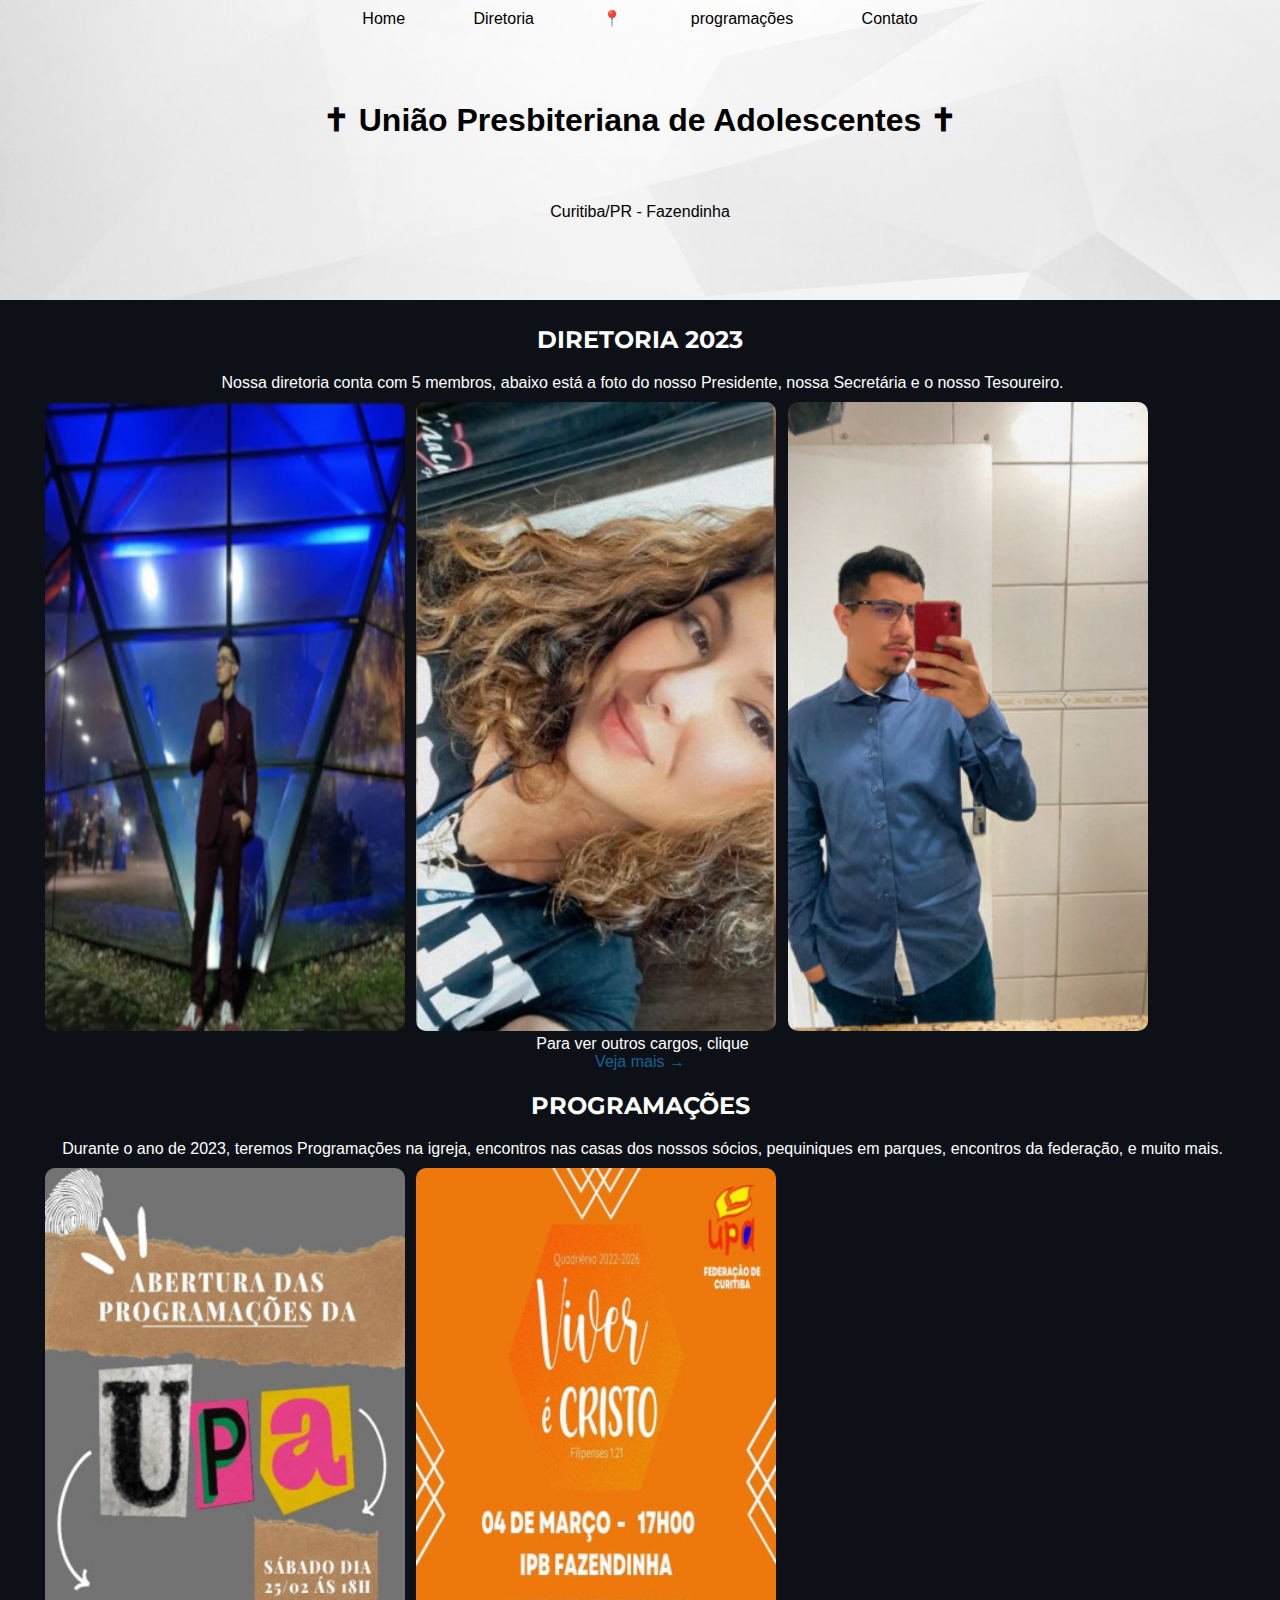
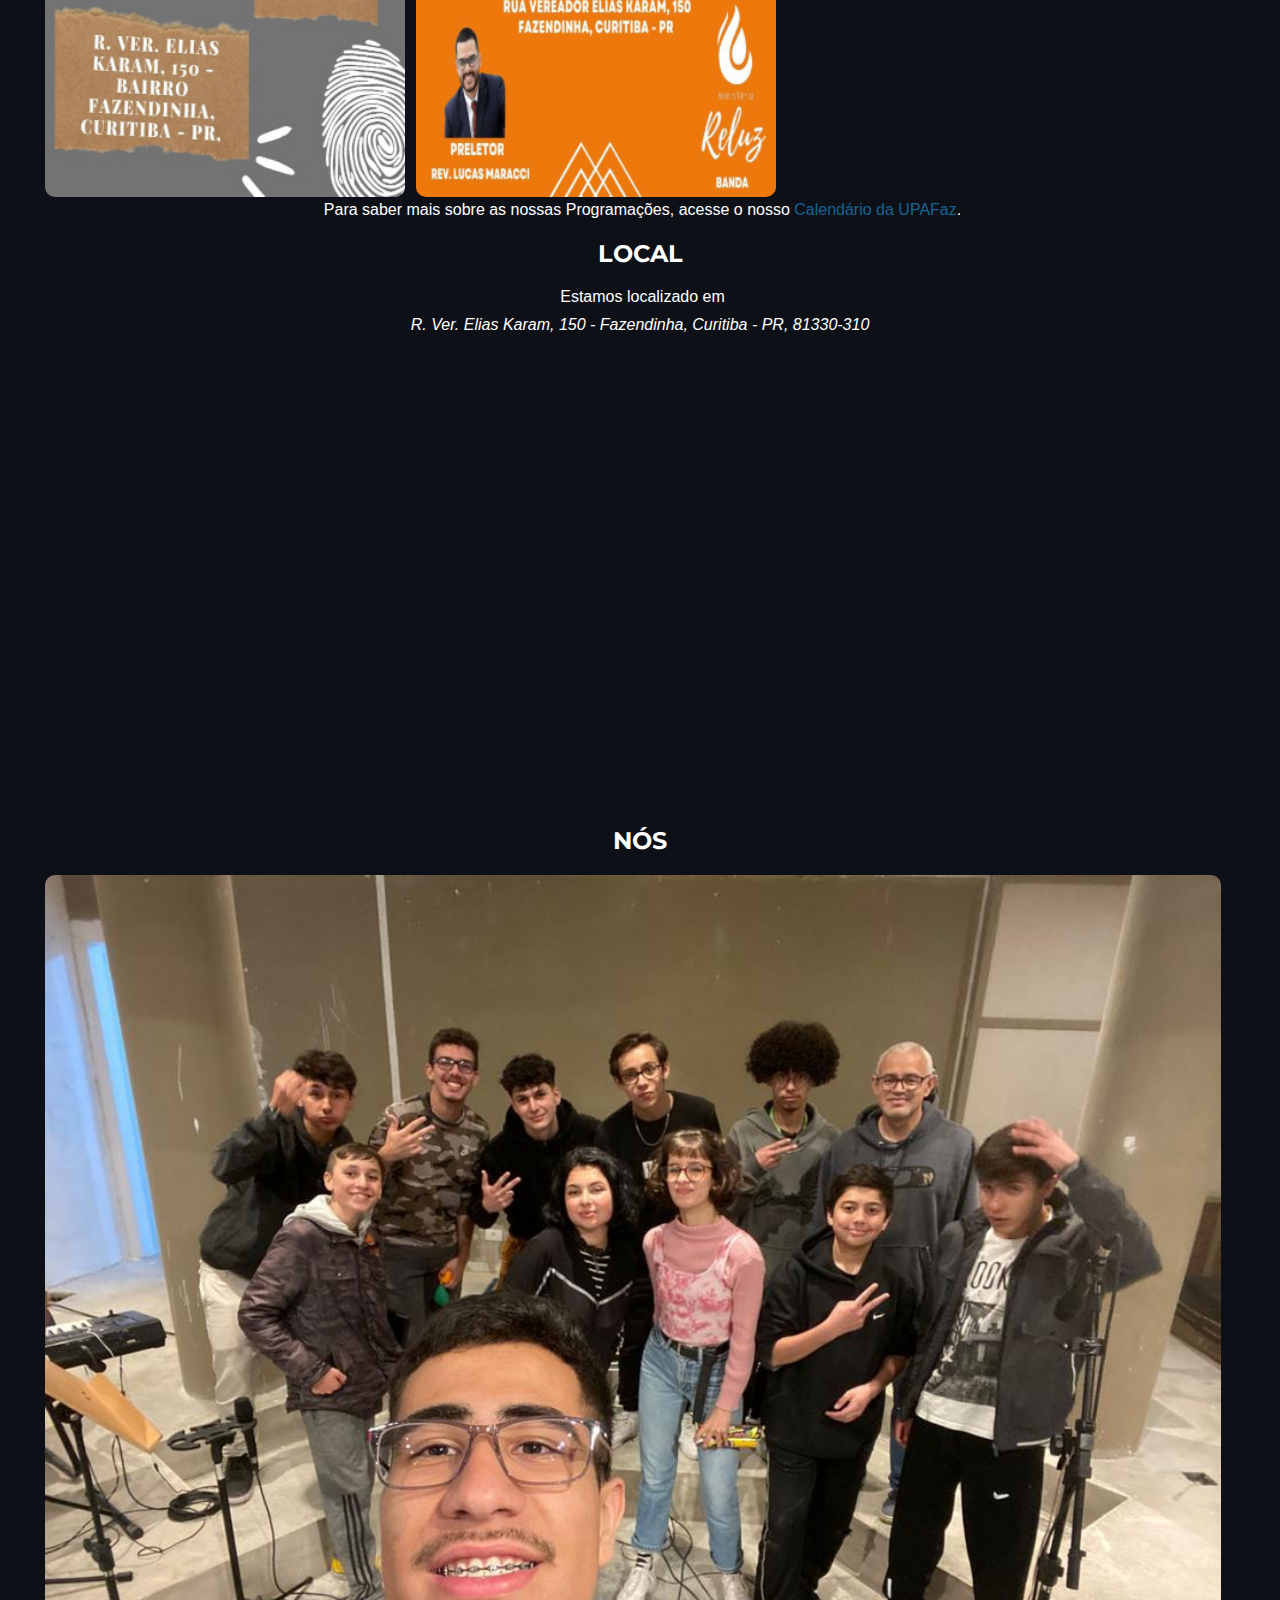
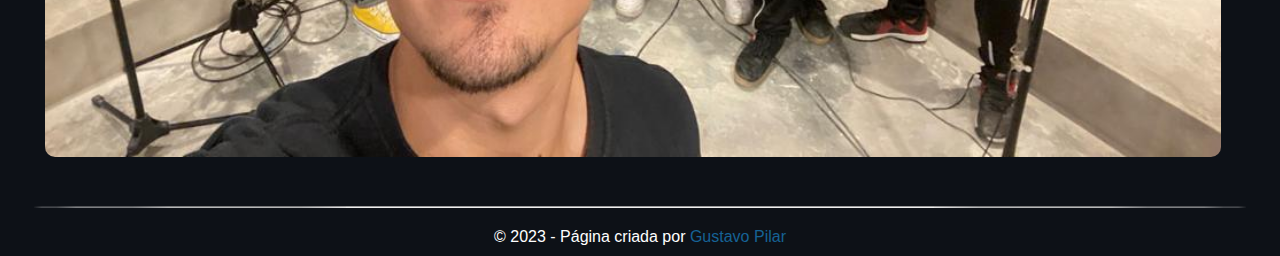
==== index.html @ 3106b23a "update" ====
<!DOCTYPE html>
<html lang="pt-br">
<head>
    <meta charset="UTF-8">
    <meta http-equiv="X-UA-Compatible" content="IE=edge">
    <meta name="viewport" content="width=device-width, initial-scale=1.0">
    <link rel="shortcut icon" href="favicon/upa-favicon.ico" type="image/x-icon">

    <!-- LINKS CSS STYLE -->
    <link rel="stylesheet" href="estilo/style.css">
    <link rel="stylesheet" href="estilo/header.css">
    <link rel="stylesheet" href="estilo/footer.css">
    <link rel="stylesheet" href="estilo/mediaquerie.css">

    <title>Home Page | UPAFaz</title>

    <style>
    @media screen and (max-width: 630px) {
        header {
        height: 250px;
        }

        header > nav {
            padding: 0em;
        }

        header h1 {
            padding: .5em;
        }
    }
    </style>
</head>
<body>
    <header>
    <nav>
        <a href="index.html">Home</a>
        <a href="pages/diretoria.html">Diretoria</a>
        <a href="https://goo.gl/maps/qiwVSnxUmC7FLAik9" target="_blank"><span></span></a>
        <a href="pages/programas.html">programações</a>
        <a href="pages/adress.html">Contato</a>
    </nav>
    <h1>União Presbiteriana de Adolescentes</h1>
    <p>
        Curitiba/PR - Fazendinha
    </p>
    </header>
    <main>
        <section>
            <h2>Diretoria 2023</h2>
            <p>
                Nossa diretoria conta com 5 membros, abaixo está a foto do nosso Presidente, nossa Secretária e o nosso Tesoureiro.
            </p>

            <div>
                <picture>
                    <source media="(max-width: 737px)" srcset="imagens/presidente-2023-pq.jpg" type="image/jpg">
                    <img src="imagens/presidente-2023.jpg" alt="Foto do presidente 2023">
                </picture>
                <picture>
                    <source media="(max-width 737px)" srcset="imagens/secretaria-2023-pq.jpg" type="image/jpg">
                    <img src="imagens/secretaria-2023.jpg" alt="Foto da secretaria-2023">
                </picture>
                <picture>
                    <source media="(max-width: 737px)" srcset="imagens/vice-presidente-2023-pq.jpg" type="image/jpg">
                    <img src="imagens/vice-presidente-2023.jpg" alt="Foto do presidente 2023">
                </picture>
                <p>
                    Para ver outros cargos, clique <br>
                    <a href="pages/diretoria.html" class="links">Veja mais &rightarrow;</a>
                </p>
            </div>

            <h2>Programações</h2>
            <p>
                Durante o ano de 2023, teremos Programações na igreja, encontros nas casas dos nossos sócios, pequiniques em parques, encontros da federação, e muito mais.
            </p>
            <picture>
                <source media="(min-width: )" srcset="" type="image/">
                <img src="imagens/abertura-foto-2023-pq.jpg" alt="#" class="programações">
            </picture>
            <picture>
                <source media="(min-width: )" srcset="" type="image/">
                <img src="imagens/abertura-federação-2023-pq.jpg" alt="#" class="programações">
            <p>
                Para saber mais sobre as nossas Programações, acesse o nosso <a href="pages/programas.html" class="links">Calendário da UPAFaz</a>.
            </p>
            </picture>

            <h2>Local</h2>
            <p>
                Estamos localizado em 
                <address>
                    R. Ver. Elias Karam, 150 - Fazendinha, Curitiba - PR, 81330-310
                </address>
            </p>
            
            <iframe src="https://www.google.com/maps/embed?pb=!3m2!1spt-BR!2sbr!4v1678074533777!5m2!1spt-BR!2sbr!6m8!1m7!1sgUdnjqbsYMEtlJdkgtj2FQ!2m2!1d-25.47943133866994!2d-49.32772868874755!3f8.703791142188322!4f-5.464554001755985!5f0.7820865974627469" width="600" height="450" style="border:0;" allowfullscreen="" loading="lazy" referrerpolicy="no-referrer-when-downgrade"></iframe>
        </section>
<br>
        <h2>Nós</h2>
        <picture>
            <img src="imagens/imagem-4.jpg" alt="Nós" class="we">
        </picture>
    </main>
    <footer>
<hr>
        <p>
            &copy; 2023 - Página criada por <a href="https://github.com/GustavoPilar" target="_blank" class="links">Gustavo Pilar</a>
        </p>
    </footer>
</body>
</html>
---- estilo/style.css ----
@charset "UTF-8";
@import url('https://fonts.googleapis.com/css2?family=Montserrat&display=swap');

* {
    margin: 0;
    padding: 0;
}

:root {
    --cor0: #ffa149;
    --cor1: #F97D0C;
    --cor2: #DB500B;
    --cor3: #F12F01;
    --cor4: #DB130B;
    --cor5: #F90C64;
    
    --sobra0: #731500;

    --fonte-titulo: 'montserrat', arial, helvetica, sans-serif;
}

body {
    font-family: Arial, Helvetica, sans-serif;
    background-color: #0D1117;
    color: white;
}

p {
    color: white;
}

main {
    min-width: 300px;
    max-width: 1200px;
    margin: auto;
    padding: 15px;
}

main h2 {
/*     background-image: linear-gradient(to right, var(--cor4), transparent); */
    color: white;
    margin-bottom: 10px;
    padding: 10px;
    border-radius: 10px;
    text-align: center;
    font-family: var(--fonte-titulo);
    text-transform: uppercase;
}

main h2:nth-child(7) {
    margin-top: 50px;
}

main p {
    text-indent: 5px;
    text-align: center;
    margin-bottom: 10px;
}

main img {
    width: 30%;
    margin-left: 5px;
    margin-right: 2px;
    border-radius: 10px;
}

.links {
    color: #166295;
    text-decoration: none;
    transition-duration: .8s;
}

.links:hover {
    color: white;
    text-decoration: underline;
}

main .programações {
    width: 30%;
}

main address {
    text-align: center;
}

main iframe {
    width: 100%;
}

.we {
    width: 98%;
}

@media screen and (max-width: 456px) {
    header {
        height: 200px;
    }
    header > h1 {
        padding: 1em;
    }
}

@media screen and (max-width: 646px){
    header > nav > a {
        padding: 5px;
    }
}

@media  screen and (max-width: 737px) {
    main img {
        width: 30%;
        margin: none;
        border-radius: 10px;
    }
}
---- estilo/header.css ----
@charset "UTF-8";

header {
    height: 300px;
    width: 100%;
    text-align: center;
    color: white;
    background-image: url('../imagens/wallpaper004.jpg'), linear-gradient(to bottom, #161B22, transparent);
    background-repeat: no-repeat;
    background-position: center center;
    background-size: cover;
    background-attachment: fixed;
    /* background-color: #161B22; */
}

header > nav {
    margin: auto;
    padding: 9px;
}

header > nav span::after {
    content: ' \1F4CD';
}

header > nav > a {
    color: black;
    text-decoration: none;
    transition-duration: 1s;
    border-radius: 10px;
    padding: 2em;
}

header > nav > a:hover {
    background-color: #166295;
}

header > h1 {
    color: black;
    margin: auto;
    padding: 2em;
}

header h1::after {
    content: ' \271D ';
}

header h1::before {
    content: ' \271D\000a0 ';
}

header > p {
    color: black;
    margin: auto;
}
---- estilo/footer.css ----
@charset "UTF-8";


footer {
    text-align: center;
    padding: 10px;
}

hr {
    margin: 20px;
    border-radius: 50%;
   }
---- estilo/mediaquerie.css ----
@charset "UTF-8";

@media screen and (max-width: 500px) {
    header {
        width: 100%;
        height: 300px;
    }

    main {
        max-width: 100%;
    }

    .left, .right {
        float: none;
        margin: none;
        width: 100%;
        margin-bottom: 10px;
    }
}

@media screen and (max-width: 484px) {
    header {
        height: 250px;
    }
    header h1 {
        padding: 1em;
    }
}
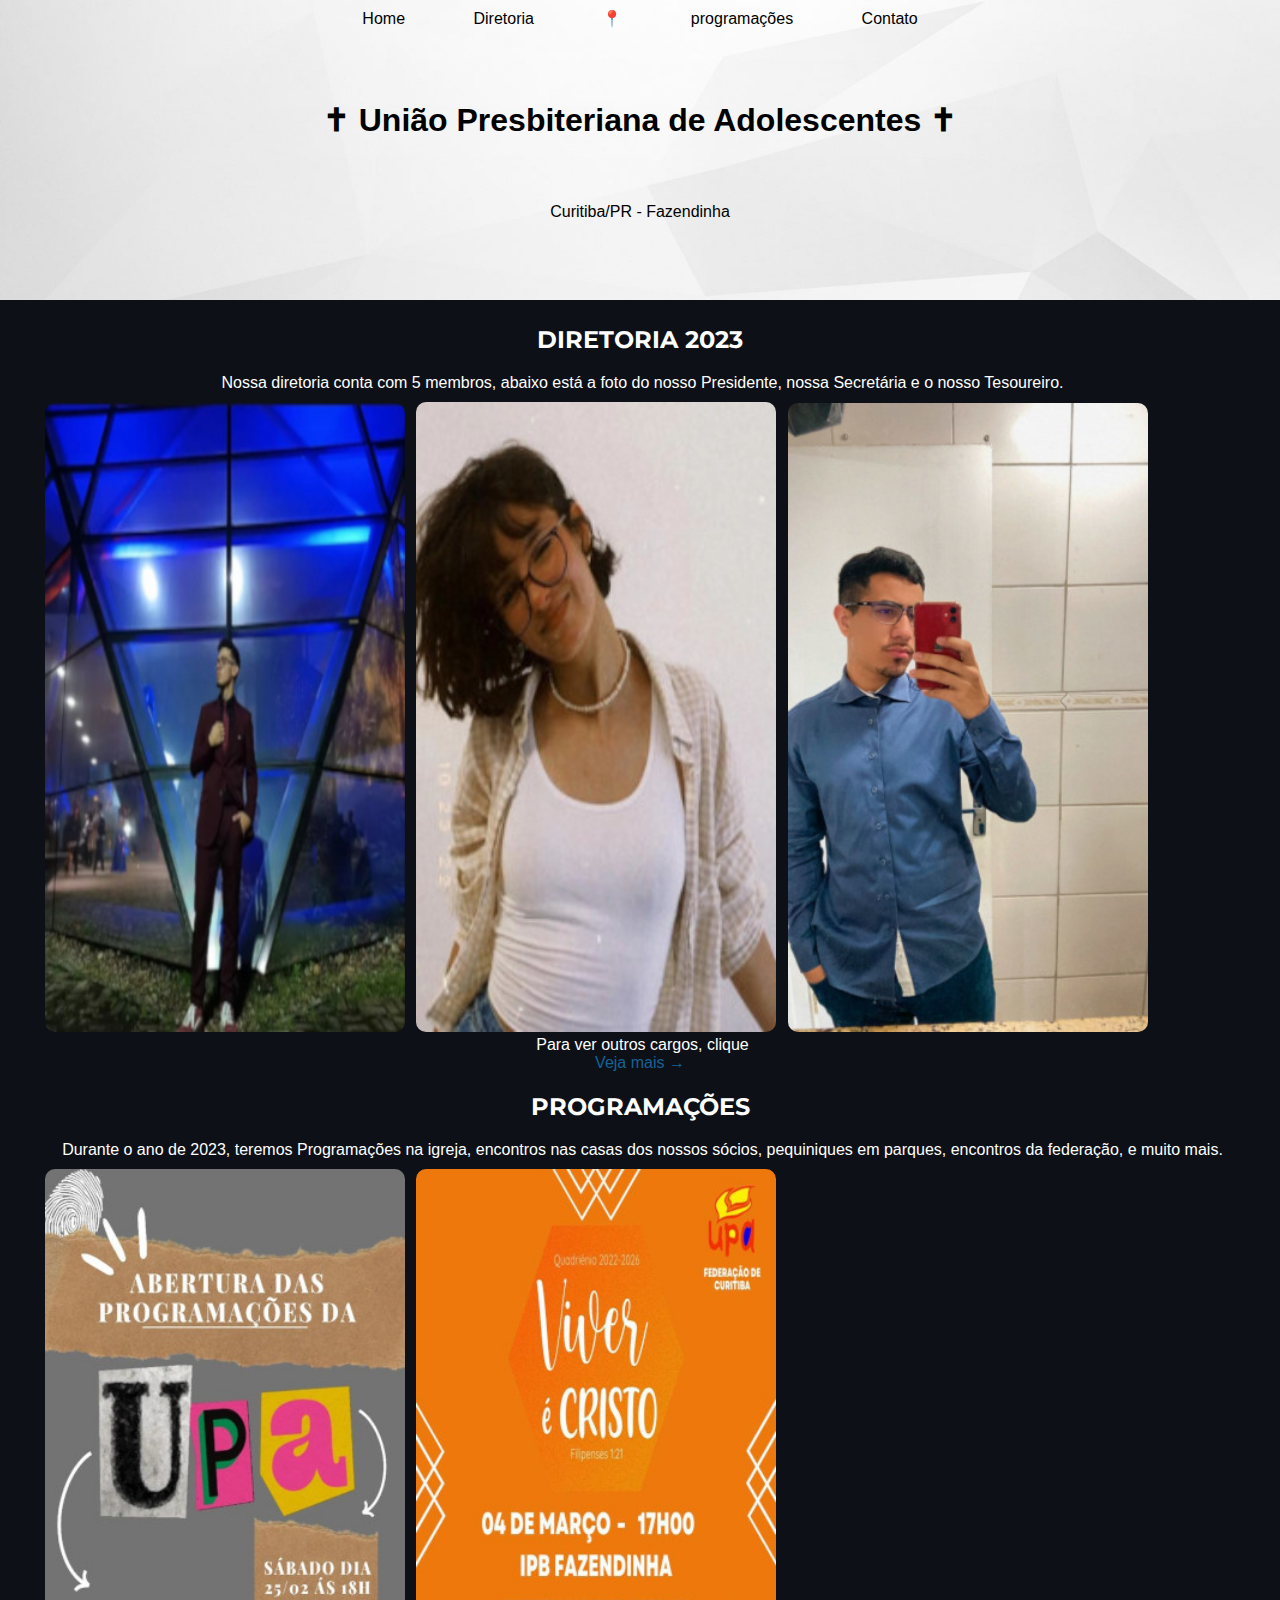
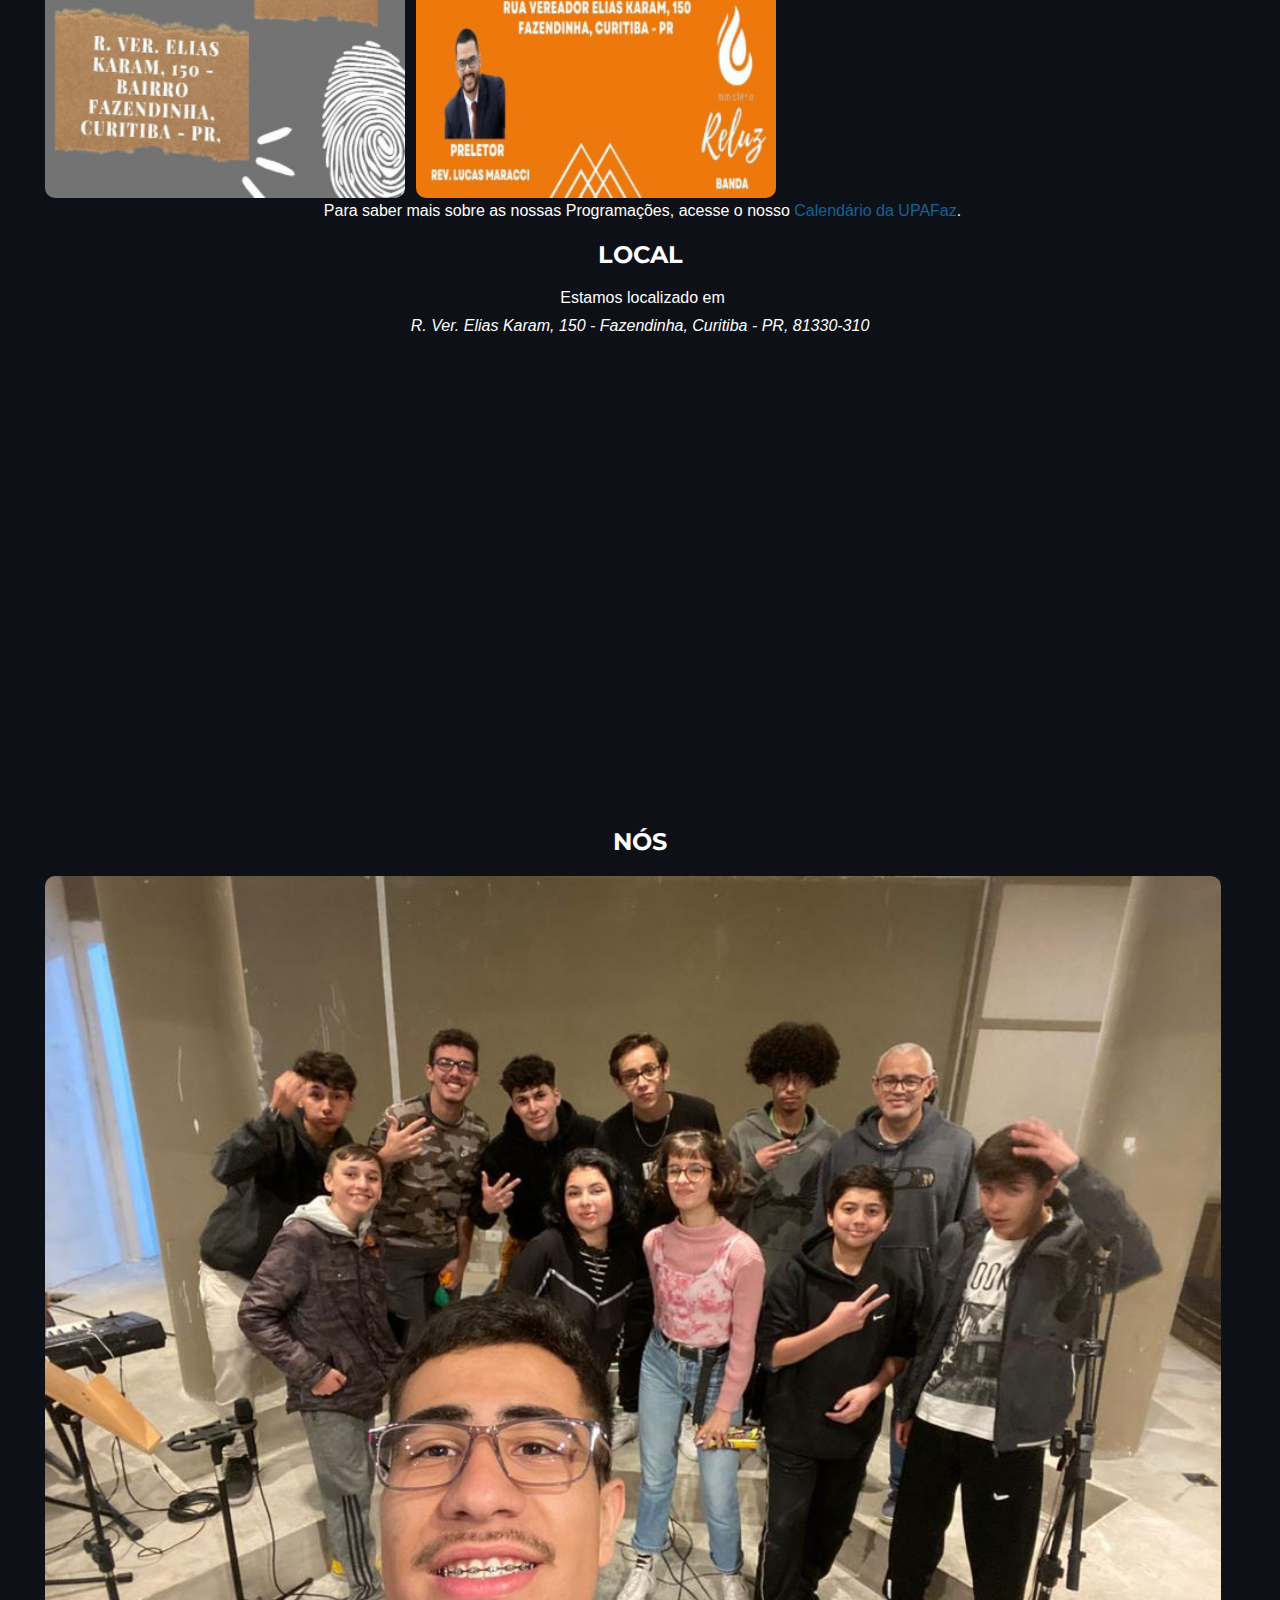
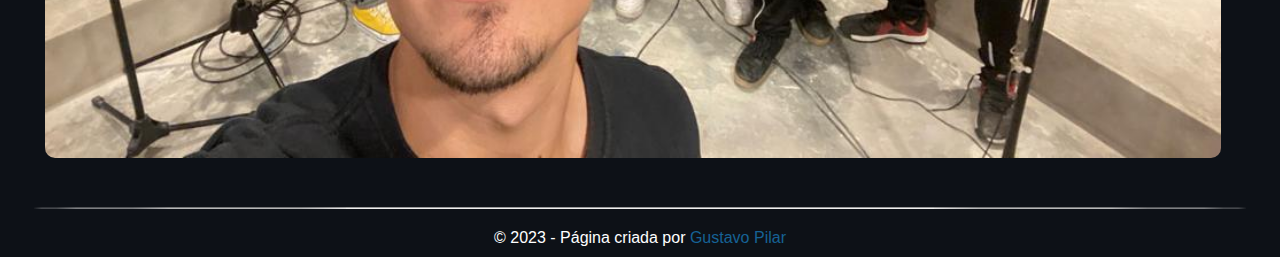
==== commit 25ae2308: "Update index.html" ====
--- a/index.html
+++ b/index.html
@@ -22,6 +22,7 @@
 
         header > nav {
             padding: 0em;
+            font-size: .6em
         }
 
         header h1 {
@@ -36,7 +37,7 @@
         <a href="index.html">Home</a>
         <a href="pages/diretoria.html">Diretoria</a>
         <a href="https://goo.gl/maps/qiwVSnxUmC7FLAik9" target="_blank"><span></span></a>
-        <a href="pages/programas.html">programações</a>
+        <a href="pages/programacoes.html">programações</a>
         <a href="pages/adress.html">Contato</a>
     </nav>
     <h1>União Presbiteriana de Adolescentes</h1>
@@ -57,8 +58,8 @@
                     <img src="imagens/presidente-2023.jpg" alt="Foto do presidente 2023">
                 </picture>
                 <picture>
-                    <source media="(max-width 737px)" srcset="imagens/secretaria-2023-pq.jpg" type="image/jpg">
-                    <img src="imagens/secretaria-2023.jpg" alt="Foto da secretaria-2023">
+                    <source media="(max-width 737px)" srcset="imagens/vice-secretaria-2023-pq.jpg" type="image/jpg">
+                    <img src="imagens/vice-secretaria-2023-pq.jpg" alt="Foto da secretaria-2023">
                 </picture>
                 <picture>
                     <source media="(max-width: 737px)" srcset="imagens/vice-presidente-2023-pq.jpg" type="image/jpg">
@@ -82,7 +83,7 @@
                 <source media="(min-width: )" srcset="" type="image/">
                 <img src="imagens/abertura-federação-2023-pq.jpg" alt="#" class="programações">
             <p>
-                Para saber mais sobre as nossas Programações, acesse o nosso <a href="pages/programas.html" class="links">Calendário da UPAFaz</a>.
+                Para saber mais sobre as nossas Programações, acesse o nosso <a href="pages/programacoes.html" class="links">Calendário da UPAFaz</a>.
             </p>
             </picture>
 
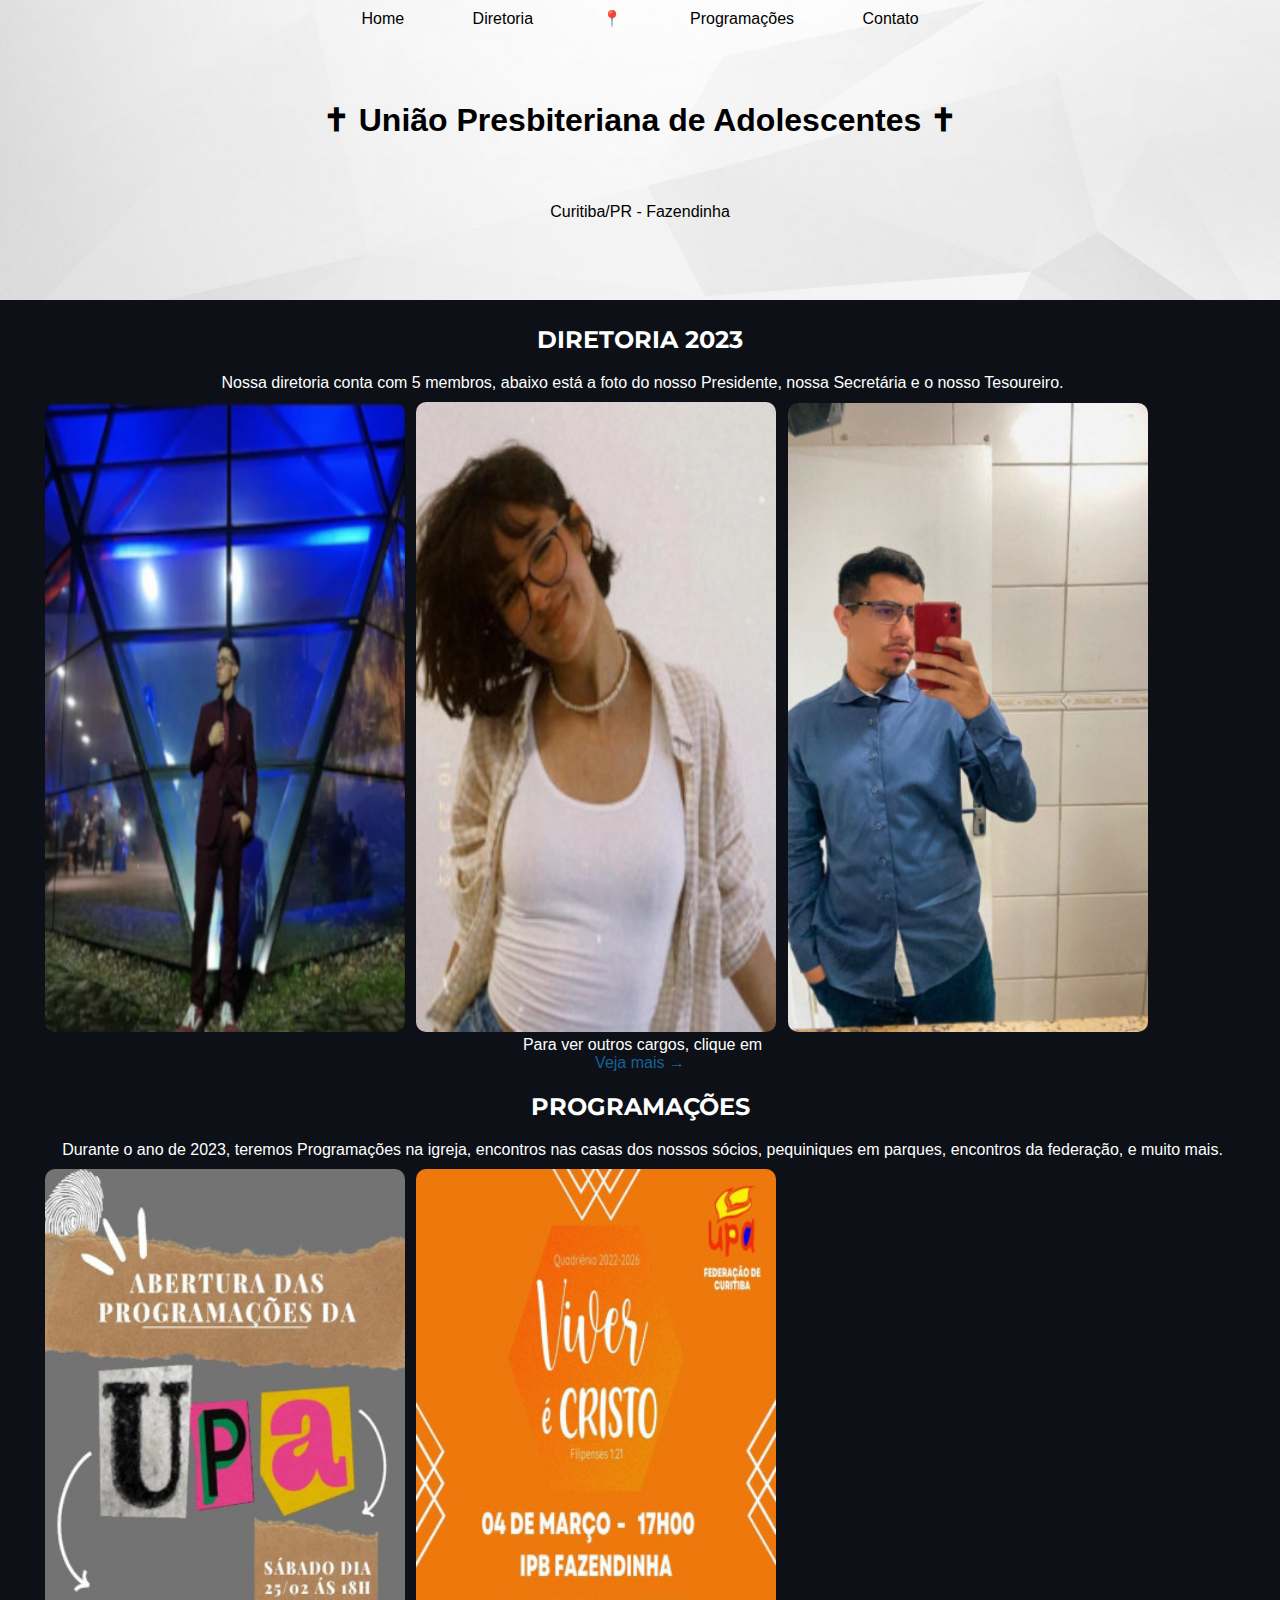
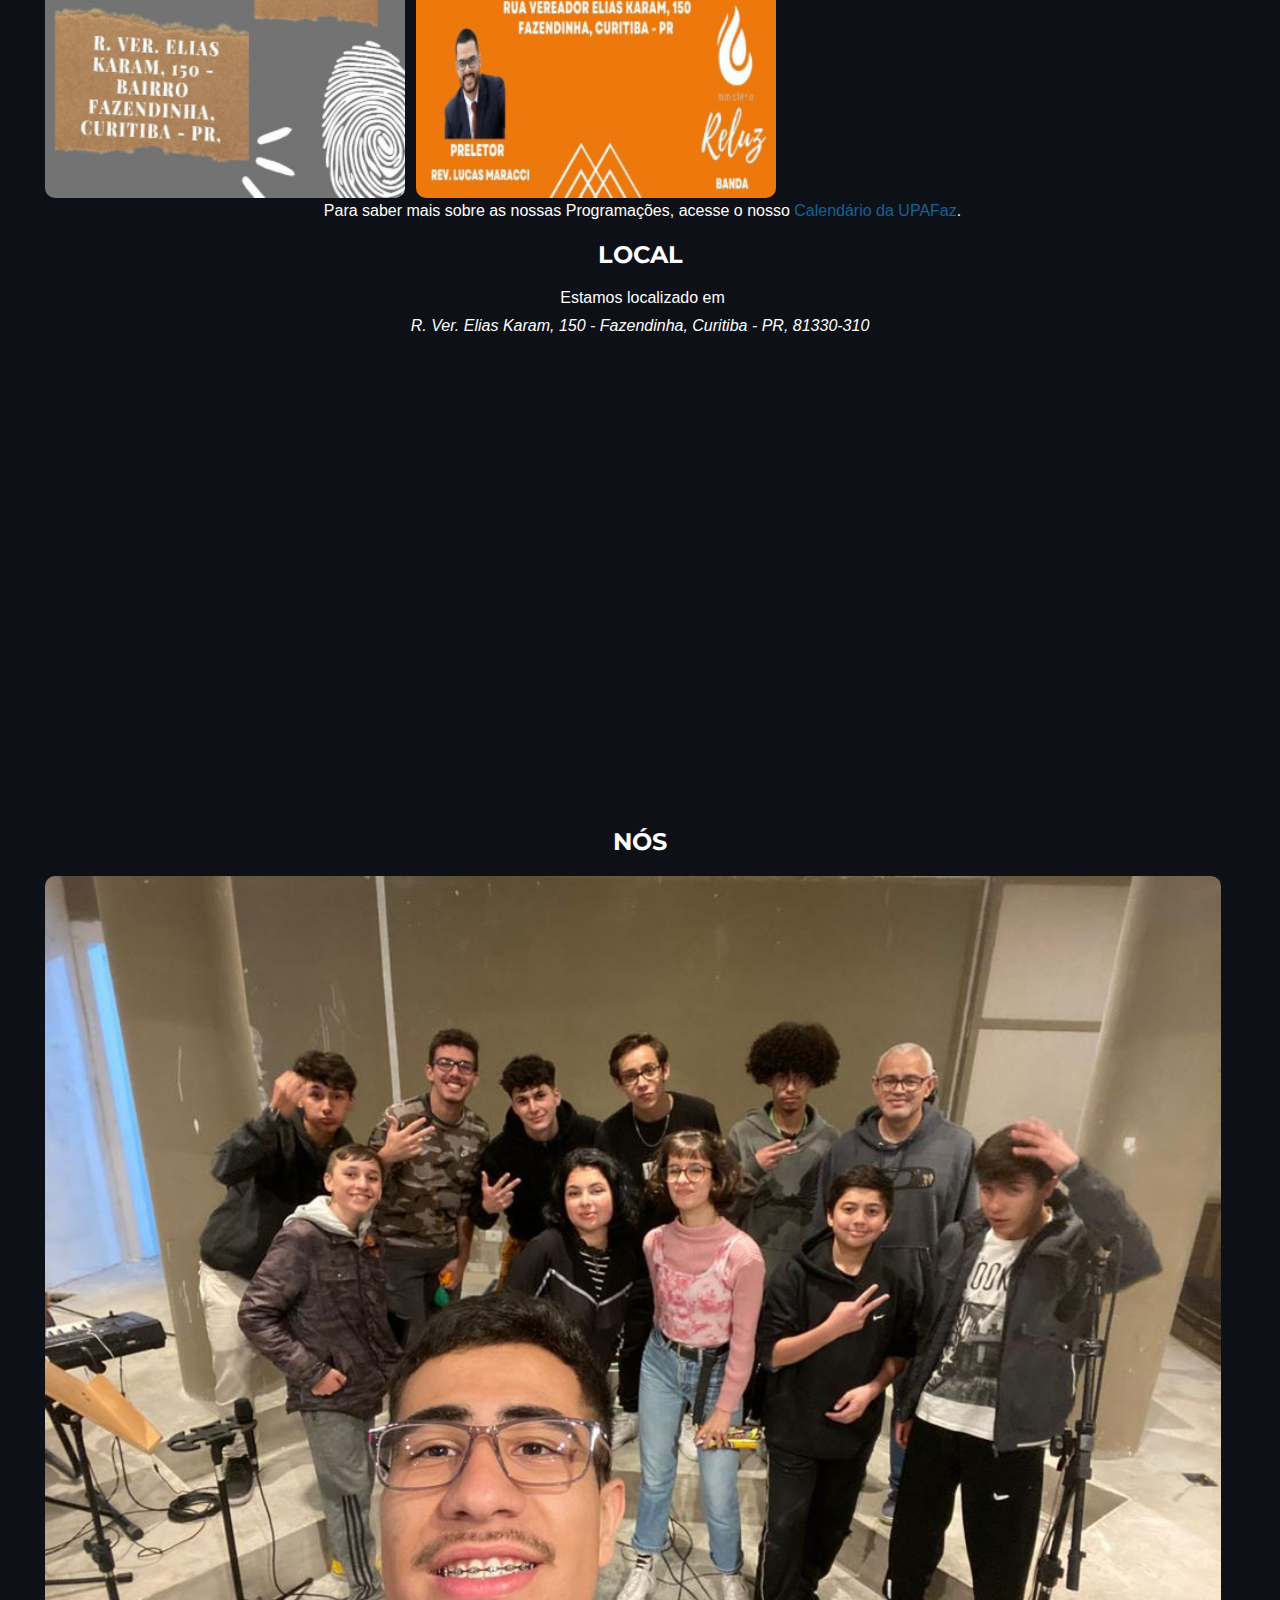
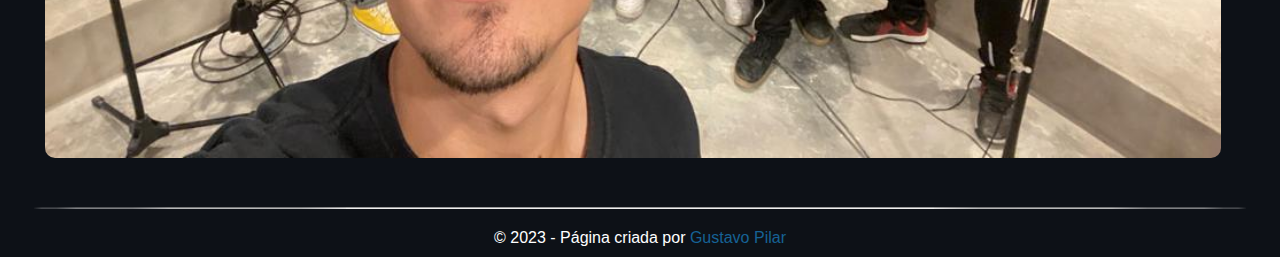
==== commit 8902b7c4: "update" ====
--- a/index.html
+++ b/index.html
@@ -37,8 +37,8 @@
         <a href="index.html">Home</a>
         <a href="pages/diretoria.html">Diretoria</a>
         <a href="https://goo.gl/maps/qiwVSnxUmC7FLAik9" target="_blank"><span></span></a>
-        <a href="pages/programacoes.html">programações</a>
-        <a href="pages/adress.html">Contato</a>
+        <a href="pages/programacoes.html">Programações</a>
+        <a href="pages/contato.html">Contato</a>
     </nav>
     <h1>União Presbiteriana de Adolescentes</h1>
     <p>
@@ -66,7 +66,7 @@
                     <img src="imagens/vice-presidente-2023.jpg" alt="Foto do presidente 2023">
                 </picture>
                 <p>
-                    Para ver outros cargos, clique <br>
+                    Para ver outros cargos, clique em<br>
                     <a href="pages/diretoria.html" class="links">Veja mais &rightarrow;</a>
                 </p>
             </div>
--- a/estilo/style.css
+++ b/estilo/style.css
@@ -7,15 +7,6 @@
 }
 
 :root {
-    --cor0: #ffa149;
-    --cor1: #F97D0C;
-    --cor2: #DB500B;
-    --cor3: #F12F01;
-    --cor4: #DB130B;
-    --cor5: #F90C64;
-    
-    --sobra0: #731500;
-
     --fonte-titulo: 'montserrat', arial, helvetica, sans-serif;
 }
 
@@ -37,7 +28,6 @@
 }
 
 main h2 {
-/*     background-image: linear-gradient(to right, var(--cor4), transparent); */
     color: white;
     margin-bottom: 10px;
     padding: 10px;
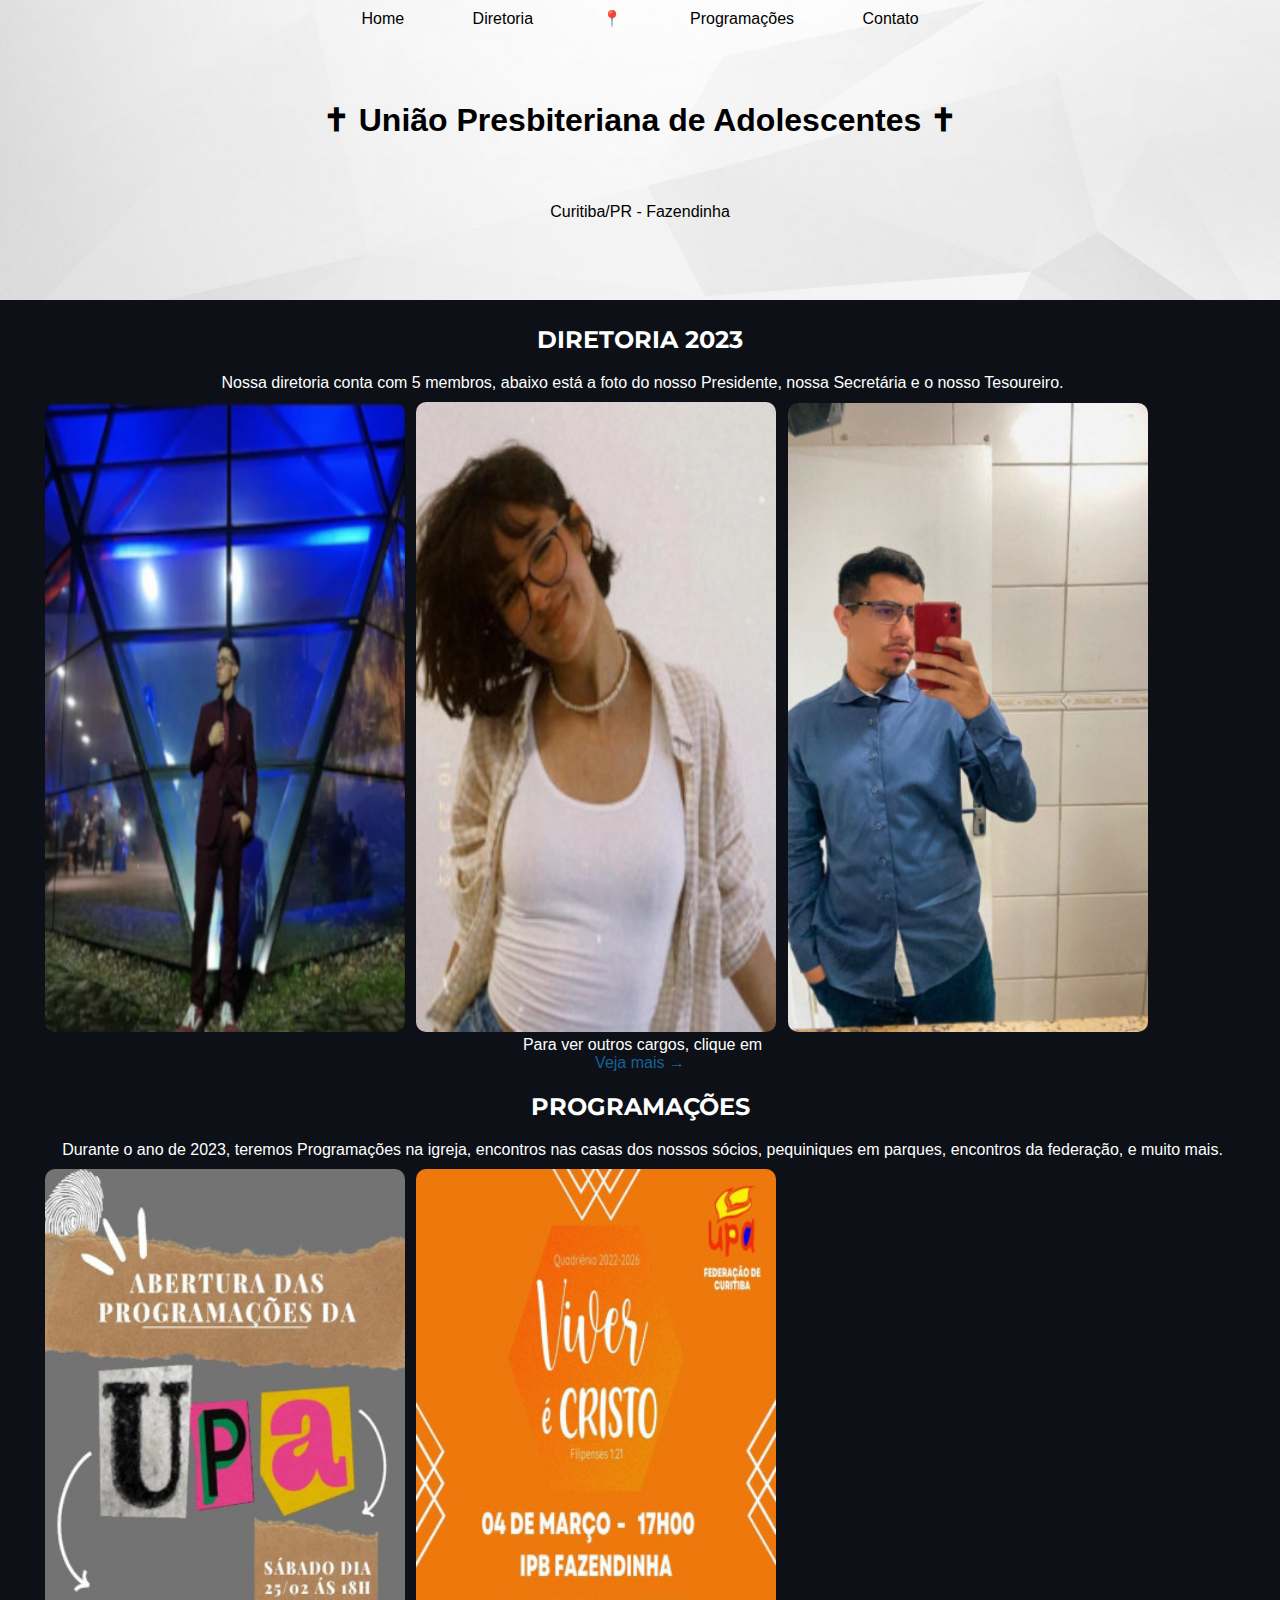
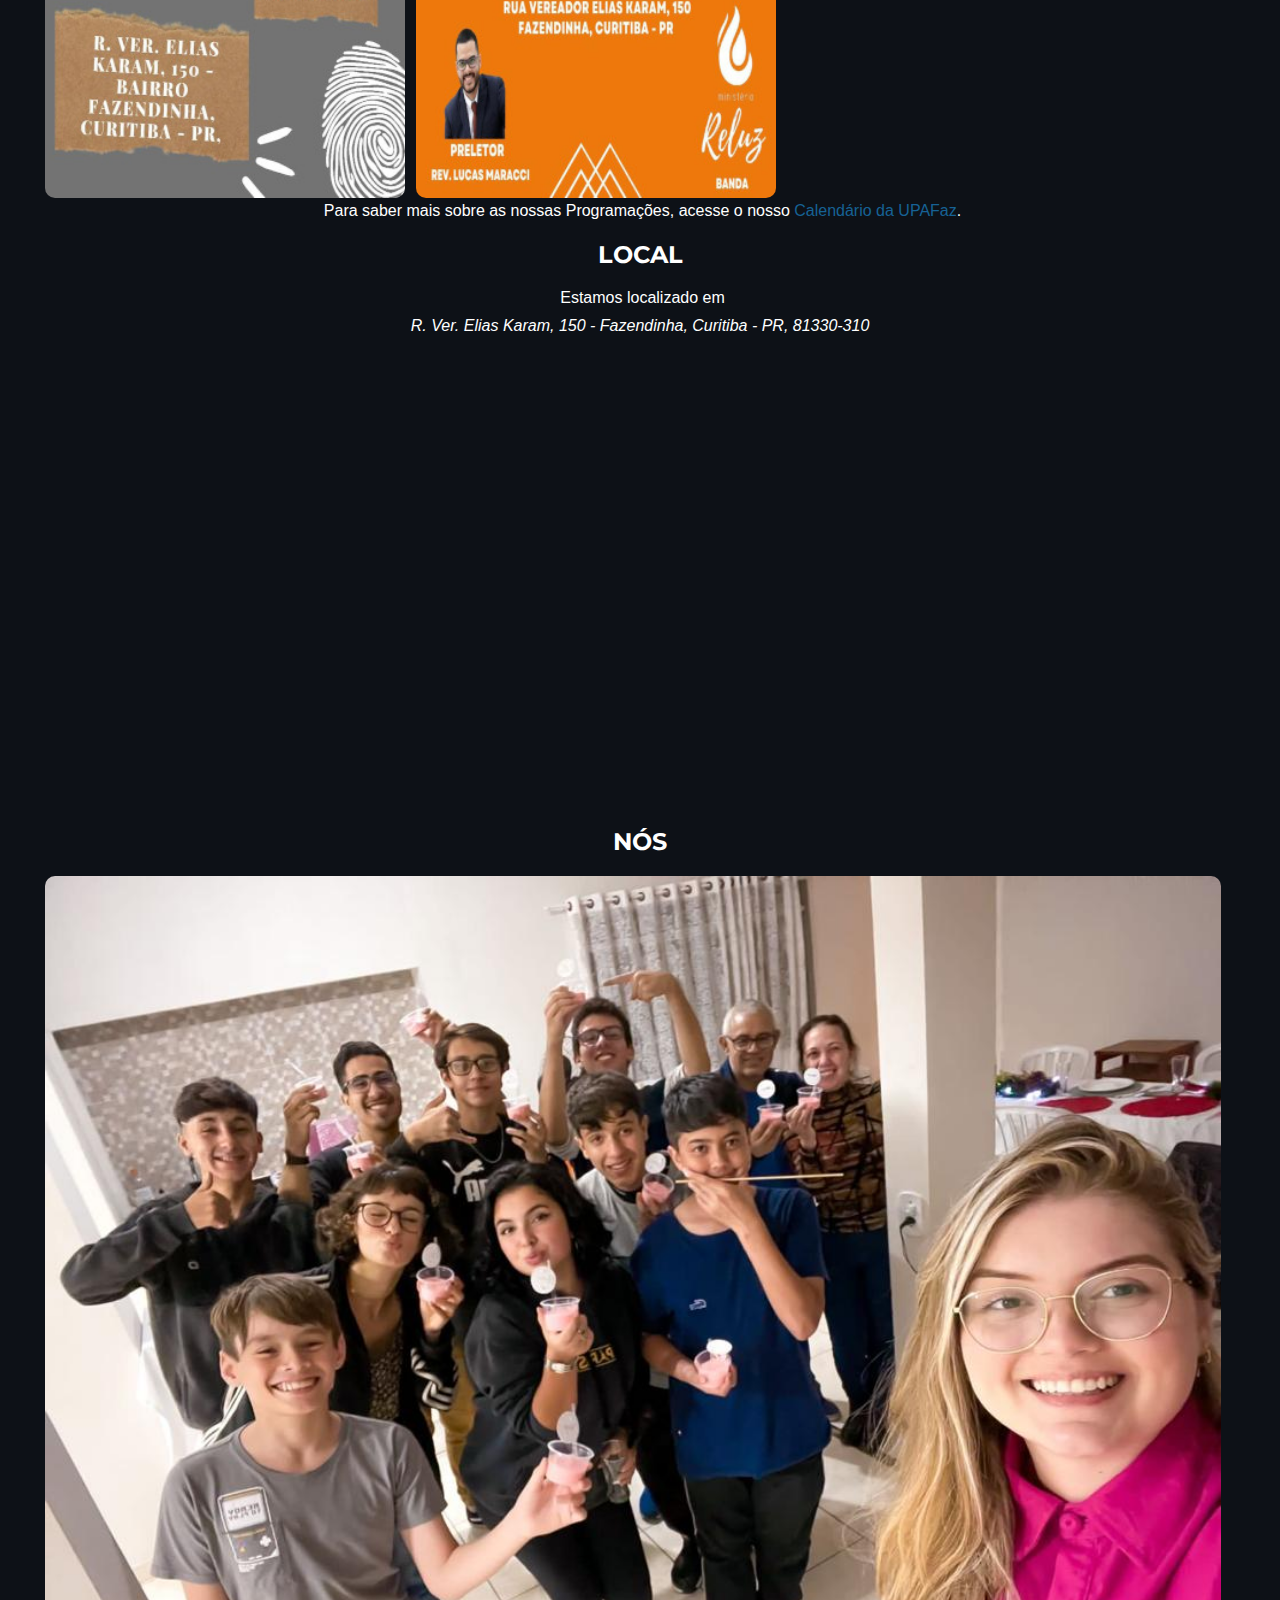
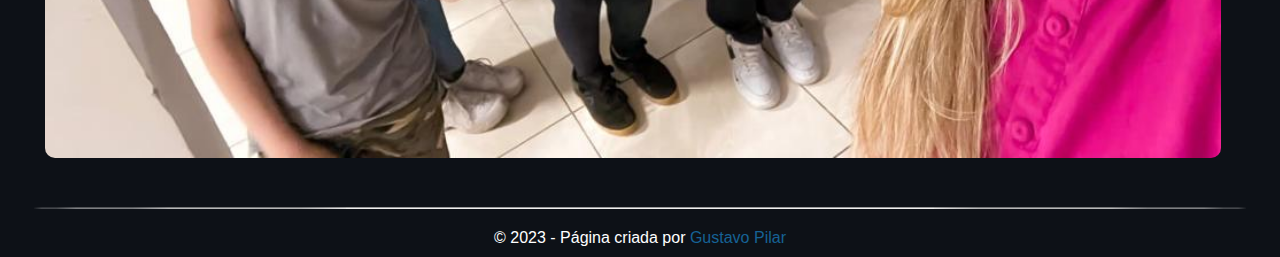
==== commit 9f5e685b: "Update index.html" ====
--- a/index.html
+++ b/index.html
@@ -100,7 +100,7 @@
 <br>
         <h2>Nós</h2>
         <picture>
-            <img src="imagens/imagem-4.jpg" alt="Nós" class="we">
+            <img src="imagens/nós.jpg" alt="Nós" class="we">
         </picture>
     </main>
     <footer>
